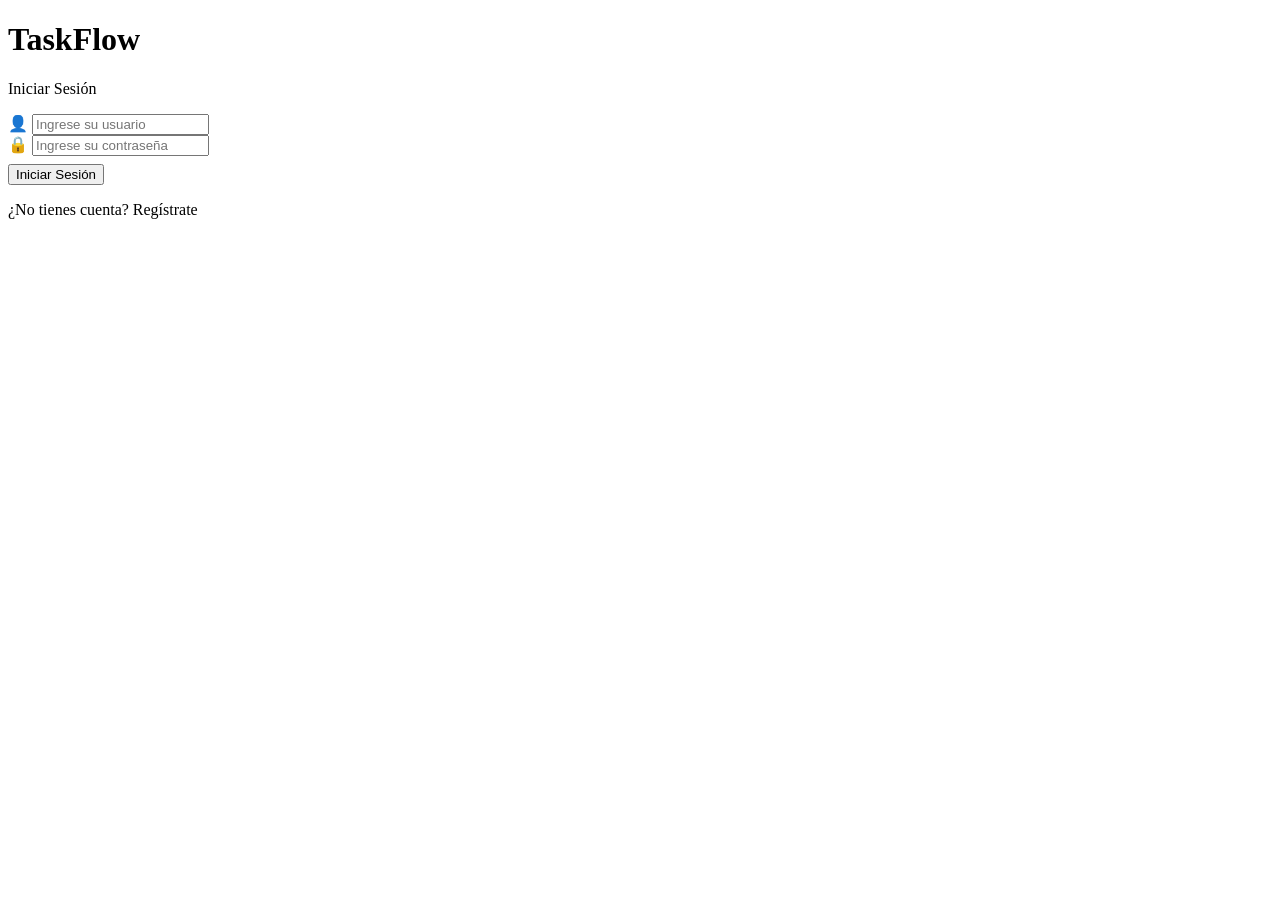
==== src/main/resources/templates/auth/login.html @ 3549516c "Primer commit IntellyJ" ====
<!DOCTYPE html>
<html lang="es" xmlns:th="http://www.thymeleaf.org">
<head>
  <meta charset="UTF-8"/>
  <meta name="viewport" content="width=device-width, initial-scale=1.0"/>
  <title>Iniciar Sesión – TaskFlow</title>
  <link rel="stylesheet" th:href="@{/css/main.css}"/>
  <link rel="stylesheet" th:href="@{/css/auth.css}"/>
</head>
<body class="auth-body">

  <div class="auth-card">
    <div class="auth-logo">
      <h1>TaskFlow</h1>
    </div>

    <div th:if="${errorMsg}" class="alert alert-danger" th:text="${errorMsg}"></div>
    <div th:if="${successMsg}" class="alert alert-success" th:text="${successMsg}"></div>
    <div th:if="${logoutMsg}" class="alert alert-info" th:text="${logoutMsg}"></div>

    <p class="auth-title">Iniciar Sesión</p>

    <form th:action="@{/auth/login}" method="post">
      <div class="auth-input-group">
        <span class="auth-input-icon">👤</span>
        <input type="text"
               name="username"
               class="form-control"
               placeholder="Ingrese su usuario"
               required
               autocomplete="username"/>
      </div>

      <div class="auth-input-group">
        <span class="auth-input-icon">🔒</span>
        <input type="password"
               name="password"
               class="form-control"
               placeholder="Ingrese su contraseña"
               required
               autocomplete="current-password"/>
      </div>

      <input type="hidden" th:name="${_csrf.parameterName}" th:value="${_csrf.token}"/>

      <button type="submit" class="btn btn-primary btn-block btn-lg" style="margin-top: 8px;">
        Iniciar Sesión
      </button>
    </form>

    <p class="auth-footer">
      ¿No tienes cuenta? <a th:href="@{/auth/register}">Regístrate</a>
    </p>
  </div>

  <script th:src="@{/js/app.js}"></script>
</body>
</html>
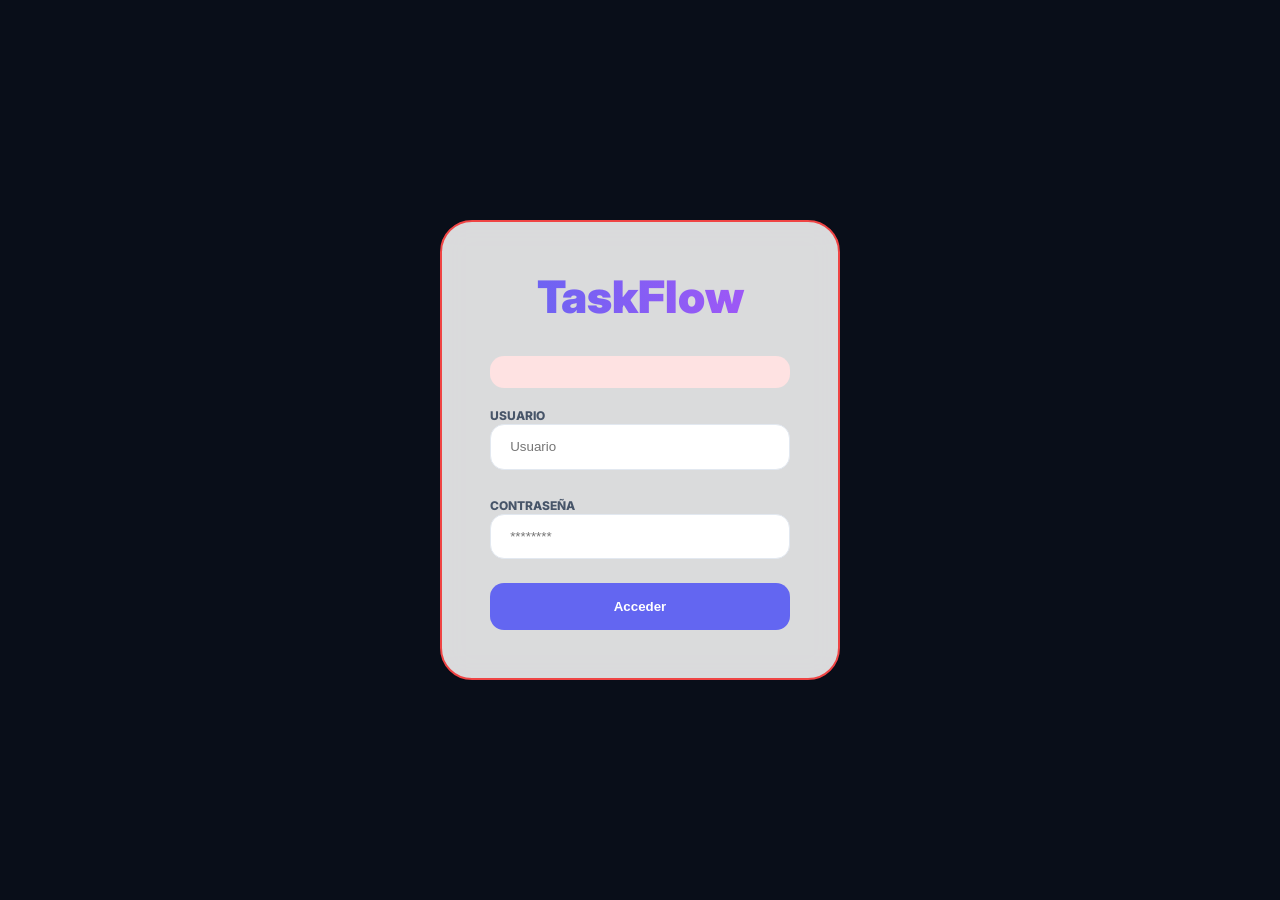
==== commit 59b9f31c: "estructura y funcionamiento operativo" ====
--- a/src/main/resources/templates/auth/login.html
+++ b/src/main/resources/templates/auth/login.html
@@ -1,58 +1,247 @@
 <!DOCTYPE html>
 <html lang="es" xmlns:th="http://www.thymeleaf.org">
 <head>
-  <meta charset="UTF-8"/>
-  <meta name="viewport" content="width=device-width, initial-scale=1.0"/>
-  <title>Iniciar Sesión – TaskFlow</title>
-  <link rel="stylesheet" th:href="@{/css/main.css}"/>
-  <link rel="stylesheet" th:href="@{/css/auth.css}"/>
+    <meta charset="UTF-8"/>
+    <meta name="viewport" content="width=device-width, initial-scale=1.0"/>
+    <title>TaskFlow | Iniciar Sesión</title>
+
+    <link rel="icon" type="image/png" th:href="@{/img/TaskFLow_FAVI.png}">
+    <link href="https://fonts.googleapis.com/css2?family=Inter:wght@300;400;500;600;700;800&display=swap" rel="stylesheet">
+
+    <style>
+        :root {
+            --primary: #6366f1;
+            --primary-dark: #4f46e5;
+            --card-bg: rgba(255, 255, 255, 0.85);
+        }
+
+        * { margin: 0; padding: 0; box-sizing: border-box; }
+
+        body, html {
+            width: 100%;
+            height: 100%;
+            overflow: hidden;
+            font-family: 'Inter', sans-serif;
+            background-color: #0f172a;
+            transition: all 0.4s ease;
+        }
+
+        /* VIDEO */
+        #video-bg {
+            position: fixed;
+            top: 0;
+            left: 0;
+            width: 100%;
+            height: 100%;
+            object-fit: cover;
+            z-index: 0;
+        }
+
+        .overlay {
+            position: fixed;
+            inset: 0;
+            background: rgba(0, 0, 0, 0.4);
+            z-index: 1;
+        }
+
+        /* LOADER */
+        #loader {
+            position: fixed;
+            inset: 0;
+            background: #0f172a;
+            display: flex;
+            align-items: center;
+            justify-content: center;
+            z-index: 9999;
+            transition: opacity 0.5s ease;
+        }
+
+        .loader-content {
+            display: flex;
+            flex-direction: column;
+            align-items: center;
+            gap: 20px;
+        }
+
+        .logo-loader {
+            font-size: 2rem;
+            font-weight: 900;
+            background: linear-gradient(90deg, #6366f1, #a855f7);
+            -webkit-background-clip: text;
+            -webkit-text-fill-color: transparent;
+            animation: pulseLogo 1.5s infinite ease-in-out;
+        }
+
+        @keyframes pulseLogo {
+            0%, 100% { transform: scale(1); opacity: 1; }
+            50% { transform: scale(1.08); opacity: 0.7; }
+        }
+
+        .spinner {
+            width: 60px;
+            height: 60px;
+            border: 5px solid rgba(255,255,255,0.1);
+            border-top: 5px solid #6366f1;
+            border-radius: 50%;
+            animation: spin 1s linear infinite;
+        }
+
+        @keyframes spin {
+            to { transform: rotate(360deg); }
+        }
+
+        /* LOGIN */
+        .login-container {
+            position: relative;
+            height: 100vh;
+            display: flex;
+            align-items: center;
+            justify-content: center;
+            z-index: 2;
+            padding: 20px;
+        }
+
+        .login-card {
+            background: var(--card-bg);
+            backdrop-filter: blur(15px);
+            padding: 3rem;
+            border-radius: 32px;
+            width: 100%;
+            max-width: 400px;
+            animation: fadeInUp 0.8s ease;
+        }
+
+        .logo {
+            font-size: 2.8rem;
+            font-weight: 900;
+            text-align: center;
+            margin-bottom: 2rem;
+            background: linear-gradient(to right, #6366f1, #a855f7);
+            -webkit-background-clip: text;
+            -webkit-text-fill-color: transparent;
+        }
+
+        .form-group { margin-bottom: 1.5rem; }
+
+        .form-label {
+            font-size: 0.75rem;
+            font-weight: 800;
+            color: #475569;
+            text-transform: uppercase;
+        }
+
+        .form-control {
+            width: 100%;
+            padding: 0.9rem 1.2rem;
+            border-radius: 14px;
+            border: 1px solid #e2e8f0;
+        }
+
+        .btn-login {
+            width: 100%;
+            background: var(--primary);
+            color: white;
+            border: none;
+            padding: 1rem;
+            border-radius: 14px;
+            font-weight: 800;
+            cursor: pointer;
+        }
+
+        .btn-login:hover {
+            background: var(--primary-dark);
+        }
+
+        .alert {
+            padding: 1rem;
+            border-radius: 14px;
+            margin-bottom: 1rem;
+            text-align: center;
+            font-weight: 600;
+        }
+
+        .alert-danger { background: #fee2e2; color: #b91c1c; }
+
+        /* SHAKE ERROR */
+        @keyframes shake {
+            0%,100%{transform:translateX(0)}
+            20%{transform:translateX(-10px)}
+            40%{transform:translateX(10px)}
+            60%{transform:translateX(-6px)}
+            80%{transform:translateX(6px)}
+        }
+
+        .shake {
+            animation: shake 0.5s;
+            border: 2px solid #ef4444;
+        }
+
+        @keyframes fadeInUp {
+            from {opacity:0; transform:translateY(30px)}
+            to {opacity:1; transform:translateY(0)}
+        }
+    </style>
 </head>
-<body class="auth-body">
-
-  <div class="auth-card">
-    <div class="auth-logo">
-      <h1>TaskFlow</h1>
+
+<body>
+
+<!-- LOADER -->
+<div id="loader">
+    <div class="loader-content">
+        <div class="logo-loader">TaskFlow</div>
+        <div class="spinner"></div>
     </div>
-
-    <div th:if="${errorMsg}" class="alert alert-danger" th:text="${errorMsg}"></div>
-    <div th:if="${successMsg}" class="alert alert-success" th:text="${successMsg}"></div>
-    <div th:if="${logoutMsg}" class="alert alert-info" th:text="${logoutMsg}"></div>
-
-    <p class="auth-title">Iniciar Sesión</p>
-
-    <form th:action="@{/auth/login}" method="post">
-      <div class="auth-input-group">
-        <span class="auth-input-icon">👤</span>
-        <input type="text"
-               name="username"
-               class="form-control"
-               placeholder="Ingrese su usuario"
-               required
-               autocomplete="username"/>
-      </div>
-
-      <div class="auth-input-group">
-        <span class="auth-input-icon">🔒</span>
-        <input type="password"
-               name="password"
-               class="form-control"
-               placeholder="Ingrese su contraseña"
-               required
-               autocomplete="current-password"/>
-      </div>
-
-      <input type="hidden" th:name="${_csrf.parameterName}" th:value="${_csrf.token}"/>
-
-      <button type="submit" class="btn btn-primary btn-block btn-lg" style="margin-top: 8px;">
-        Iniciar Sesión
-      </button>
-    </form>
-
-    <p class="auth-footer">
-      ¿No tienes cuenta? <a th:href="@{/auth/register}">Regístrate</a>
-    </p>
-  </div>
-
-  <script th:src="@{/js/app.js}"></script>
+</div>
+
+<!-- VIDEO -->
+<video autoplay muted loop playsinline id="video-bg" th:src="@{/video/flechas.mp4}"></video>
+<div class="overlay"></div>
+
+<!-- LOGIN -->
+<div class="login-container">
+    <div class="login-card">
+        <div class="logo">TaskFlow</div>
+
+        <div th:if="${errorMsg}" class="alert alert-danger" th:text="${errorMsg}"></div>
+
+        <form id="loginForm" th:action="@{/auth/login}" method="post">
+            <input type="hidden" th:name="${_csrf.parameterName}" th:value="${_csrf.token}"/>
+
+            <div class="form-group">
+                <label class="form-label">USUARIO</label>
+                <input type="text" name="username" placeholder="Usuario" class="form-control" required/>
+            </div>
+
+            <div class="form-group">
+                <label class="form-label">CONTRASEÑA</label>
+                <input type="password" name="password" placeholder="********" class="form-control" required/>
+            </div>
+
+            <button type="submit" class="btn-login">Acceder</button>
+        </form>
+    </div>
+</div>
+
+<script>
+    const loader = document.getElementById("loader");
+    const form = document.getElementById("loginForm");
+
+    window.addEventListener("load", () => {
+        loader.style.opacity = "0";
+        setTimeout(() => loader.style.display = "none", 500);
+
+        const error = document.querySelector(".alert-danger");
+        if (error) {
+            document.querySelector(".login-card").classList.add("shake");
+        }
+    });
+
+    form.addEventListener("submit", () => {
+        loader.style.display = "flex";
+        loader.style.opacity = "1";
+        document.querySelector(".btn-login").innerText = "Entrando...";
+    });
+</script>
+
 </body>
-</html>
+</html>
